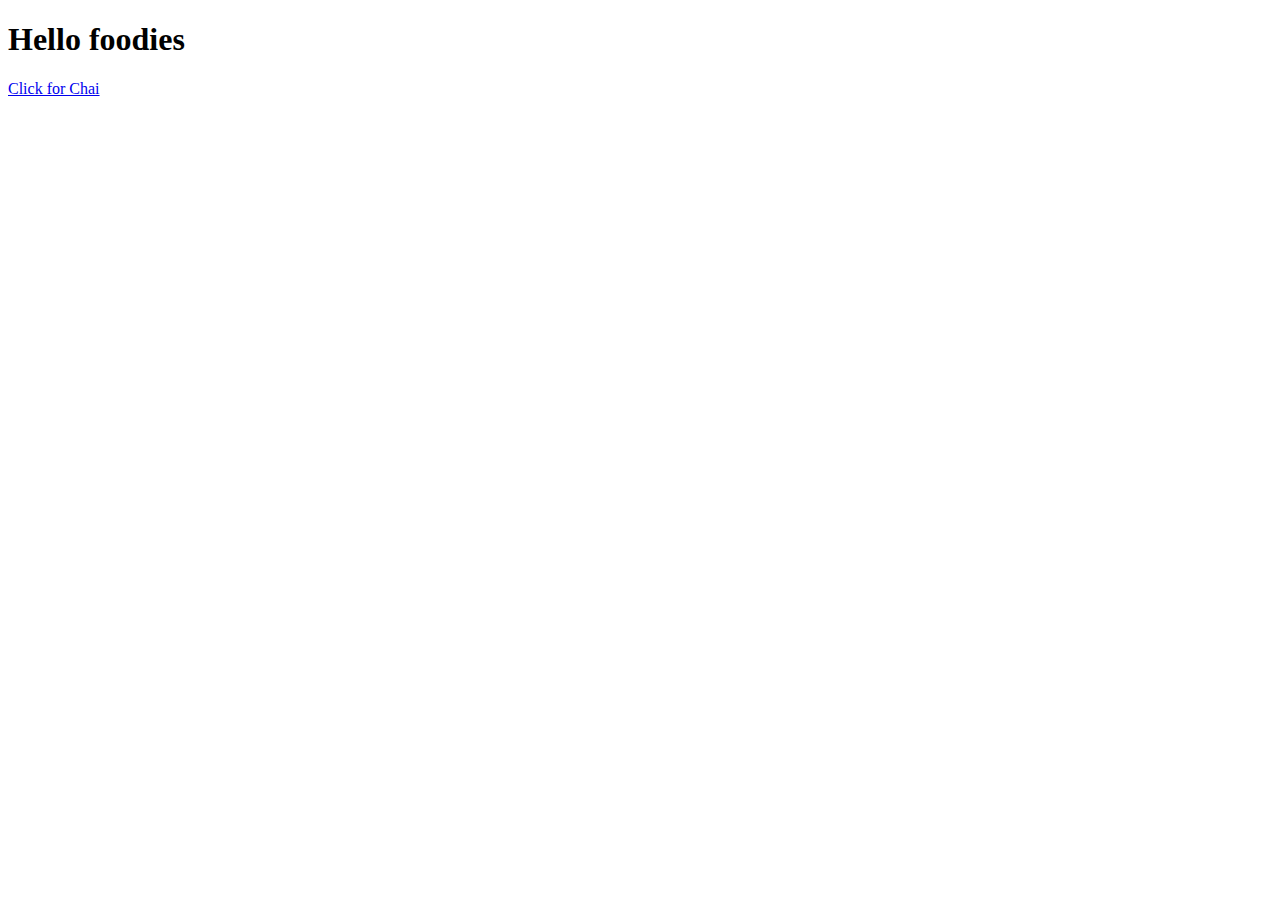
==== index.html @ 06432433 "Add single recipe" ====
<!DOCTYPE html>
<html lang="en">
<head>
    <meta charset="UTF-8">
    <meta http-equiv="X-UA-Compatible" content="IE=edge">
    <meta name="viewport" content="width=device-width, initial-scale=1.0">
    <title>Recipe of Taste | OdinProject</title>
</head>
<body>
    <h1>Hello foodies</h1>
    <a href="tea.html">Click for Chai</a>
</body>
</html>
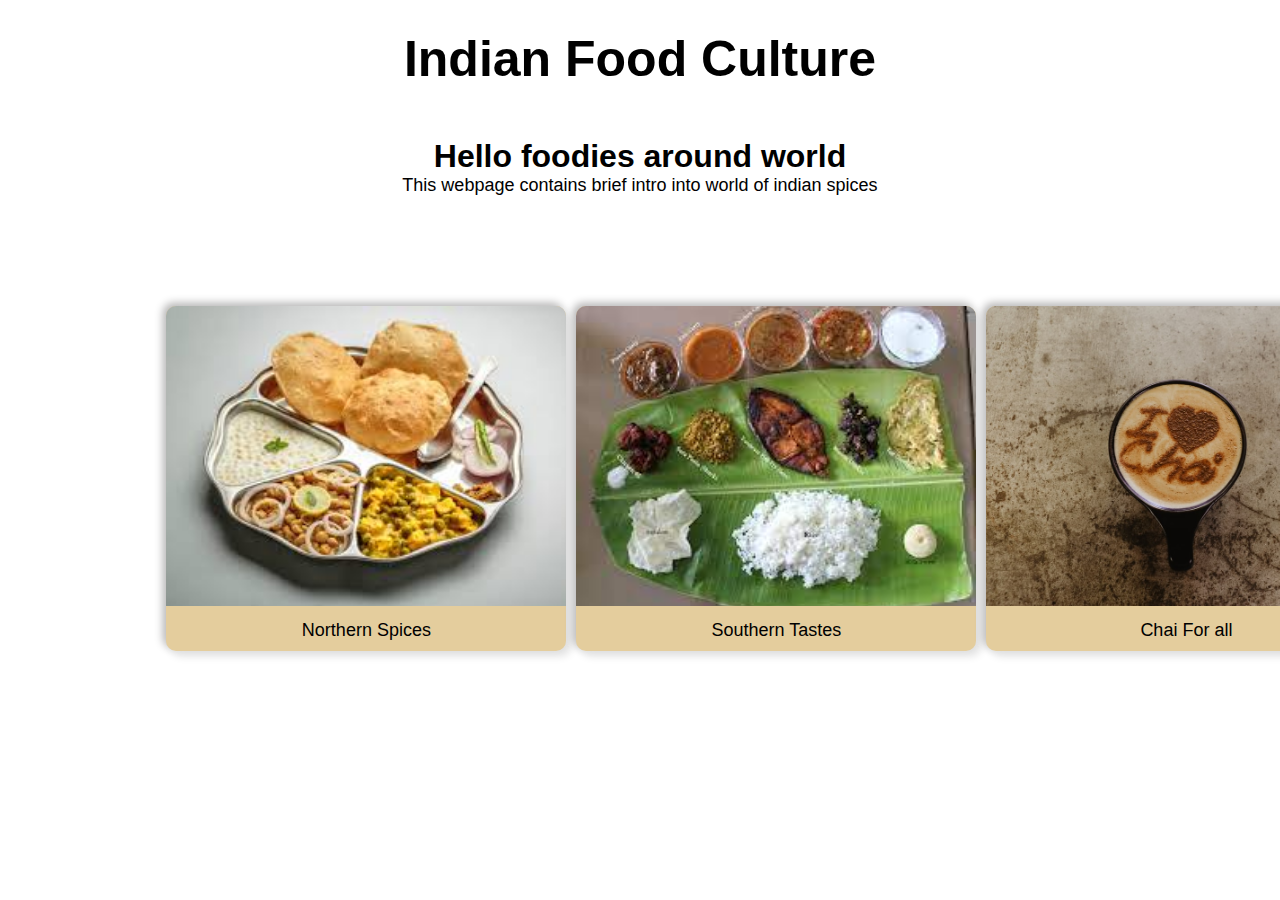
==== commit 044596ac: "Design html" ====
--- a/index.html
+++ b/index.html
@@ -1,13 +1,33 @@
 <!DOCTYPE html>
 <html lang="en">
-<head>
-    <meta charset="UTF-8">
-    <meta http-equiv="X-UA-Compatible" content="IE=edge">
-    <meta name="viewport" content="width=device-width, initial-scale=1.0">
+  <head>
+    <meta charset="UTF-8" />
+    <meta http-equiv="X-UA-Compatible" content="IE=edge" />
+    <meta name="viewport" content="width=device-width, initial-scale=1.0" />
     <title>Recipe of Taste | OdinProject</title>
-</head>
-<body>
-    <h1>Hello foodies</h1>
-    <a href="tea.html">Click for Chai</a>
-</body>
+    <link rel="stylesheet" href="./css/style.css" />
+  </head>
+  <body>
+    <div class="heading">
+      <h1>Indian Food Culture</h1>
+      <h2>Hello foodies around world</h2>
+      <p>This webpage contains brief intro into world of indian spices</p>
+    </div>
+    <div class="content">
+        <a href="pages/northSpices.html" class="world">
+            <img src="images/North.jpeg" alt="tea" />
+            <p>Northern Spices</p>
+        </a>
+        <a href="pages/southTastes.html" class="world">
+            <img src="images/South.jpeg" alt="tea" />
+            <p>Southern Tastes </p>
+        </a>
+        <a href="pages/tea.html" class="world">
+            <img src="images/chai.jpeg" alt="tea" />
+            <p>Chai For all</p>
+        </a>
+
+      
+    </div>
+  </body>
 </html>
--- a/css/style.css
+++ b/css/style.css
@@ -0,0 +1,60 @@
+*{
+    font-family: Arial, Helvetica, sans-serif;
+    
+    color: black;
+    margin: 0;
+}
+body{
+    background-color: white;
+}
+
+h1{
+    text-align: center;
+    font-size: 50px;
+    font-weight: bold;
+    margin-bottom: 50px;
+}
+h2{
+    text-align: start;
+    font-size: 32px;
+    text-align: center;
+}
+p{
+    text-align: left;
+    text-align: center;
+    font-size: 18px;
+}
+.heading{
+    margin: 10px;
+    margin-bottom: 90px;
+    padding: 20px;
+}
+.content{
+    margin: 0 10%;
+    padding: 0 3%;
+    display: flex;
+    justify-content: space-between;
+}
+.world{
+    margin-right: 10px;
+    margin-bottom: 50px;
+    width: 400px;
+    height: auto;
+    display: inline-block;
+    background-color: rgb(228, 205, 157);
+    border-radius: 10px;
+    box-shadow: 5px 5px 8px rgb(224, 224, 224),-3px -3px 9px rgb(179, 178, 178) ;
+}
+.world p{
+    font-size: 18px;
+    padding: 10px;
+}
+.world img{
+    border-radius: 10px 10px 0 0;
+    width: 400px;
+    height: 300px;
+    object-fit: cover;
+}
+a{
+    text-decoration: none;
+}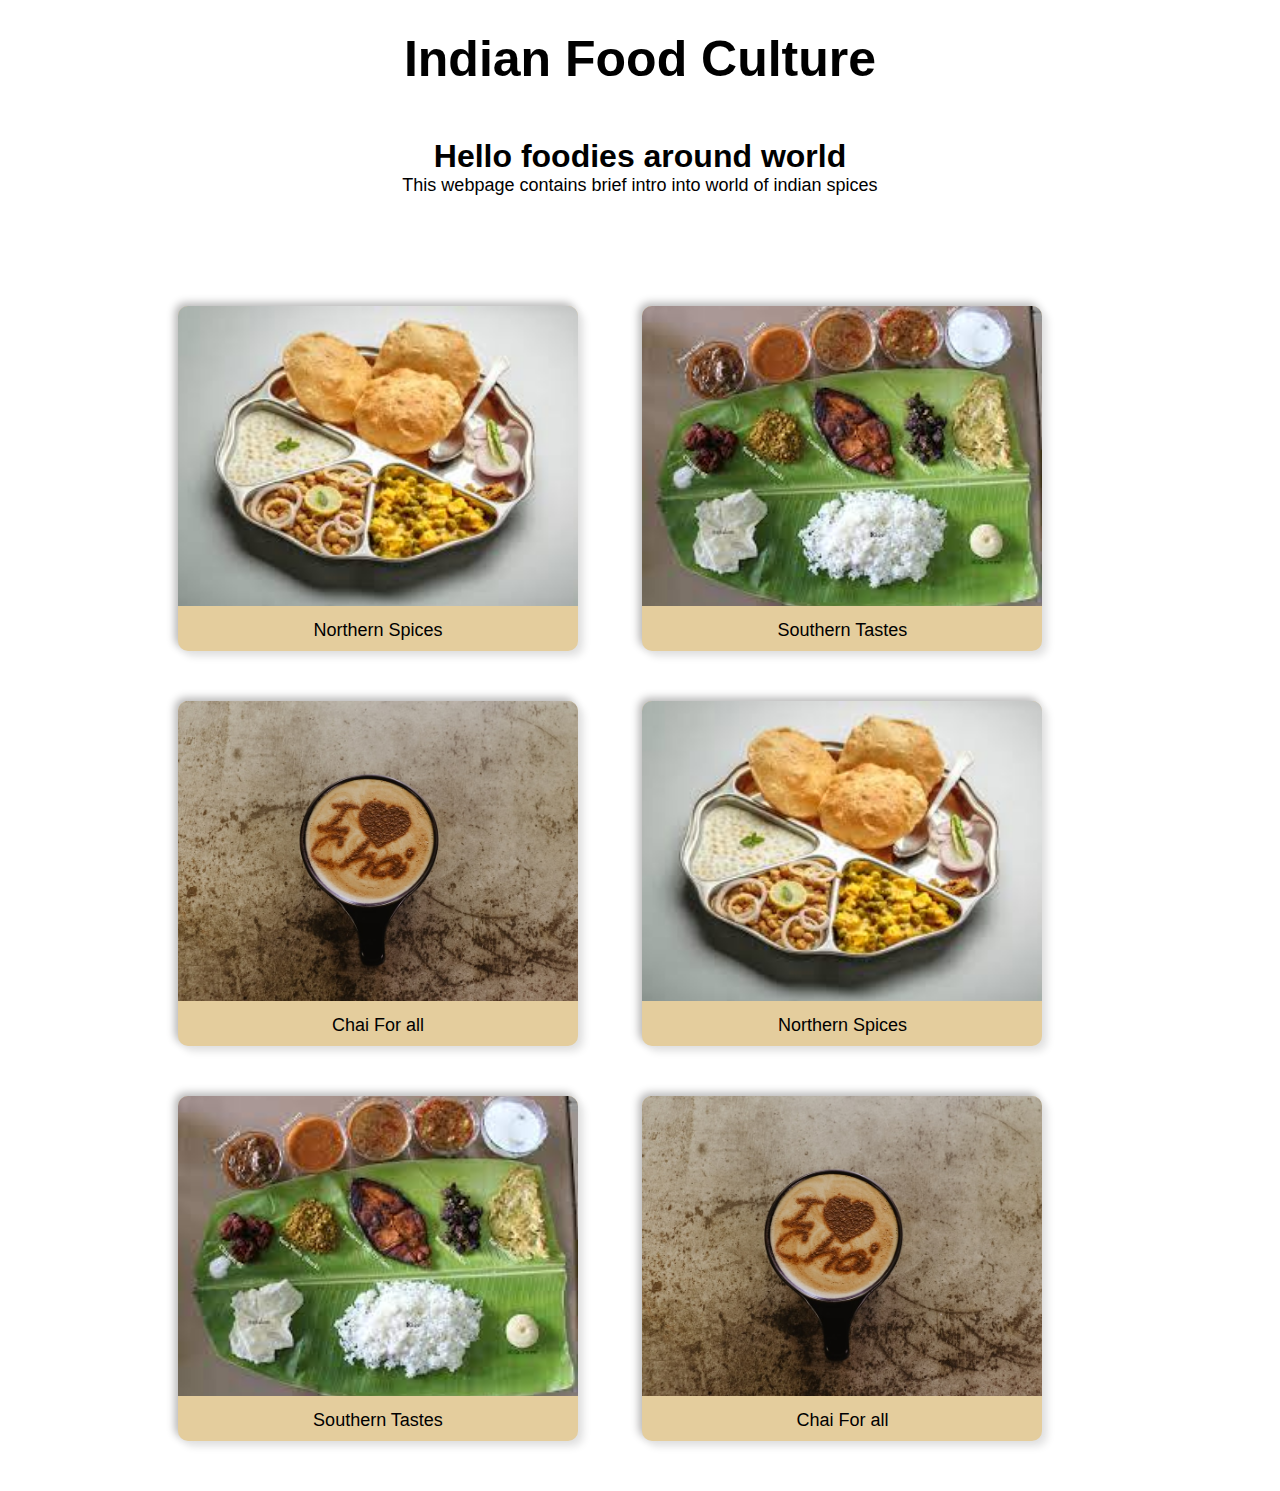
==== commit 8398305e: "Update CSS to inline-block for grid structure" ====
--- a/index.html
+++ b/index.html
@@ -14,20 +14,31 @@
       <p>This webpage contains brief intro into world of indian spices</p>
     </div>
     <div class="content">
-        <a href="pages/northSpices.html" class="world">
-            <img src="images/North.jpeg" alt="tea" />
-            <p>Northern Spices</p>
-        </a>
-        <a href="pages/southTastes.html" class="world">
-            <img src="images/South.jpeg" alt="tea" />
-            <p>Southern Tastes </p>
-        </a>
-        <a href="pages/tea.html" class="world">
-            <img src="images/chai.jpeg" alt="tea" />
-            <p>Chai For all</p>
-        </a>
+      <a href="pages/northSpices.html" class="world">
+        <img src="images/North.jpeg" alt="tea" />
+        <p>Northern Spices</p>
+      </a>
+      <a href="pages/southTastes.html" class="world">
+        <img src="images/South.jpeg" alt="tea" />
+        <p>Southern Tastes</p>
+      </a>
+      <a href="pages/tea.html" class="world">
+        <img src="images/chai.jpeg" alt="tea" />
+        <p>Chai For all</p>
+      </a>
 
-      
+      <a href="pages/northSpices.html" class="world">
+        <img src="images/North.jpeg" alt="tea" />
+        <p>Northern Spices</p>
+      </a>
+      <a href="pages/southTastes.html" class="world">
+        <img src="images/South.jpeg" alt="tea" />
+        <p>Southern Tastes</p>
+      </a>
+      <a href="pages/tea.html" class="world">
+        <img src="images/chai.jpeg" alt="tea" />
+        <p>Chai For all</p>
+      </a>
     </div>
   </body>
 </html>
--- a/css/style.css
+++ b/css/style.css
@@ -30,12 +30,12 @@
     padding: 20px;
 }
 .content{
-    margin: 0 10%;
-    padding: 0 3%;
-    display: flex;
-    justify-content: space-between;
+    margin:auto;
+    padding: 0 10%;
+    display: inline-block;
 }
 .world{
+    margin-left: 50px;
     margin-right: 10px;
     margin-bottom: 50px;
     width: 400px;
